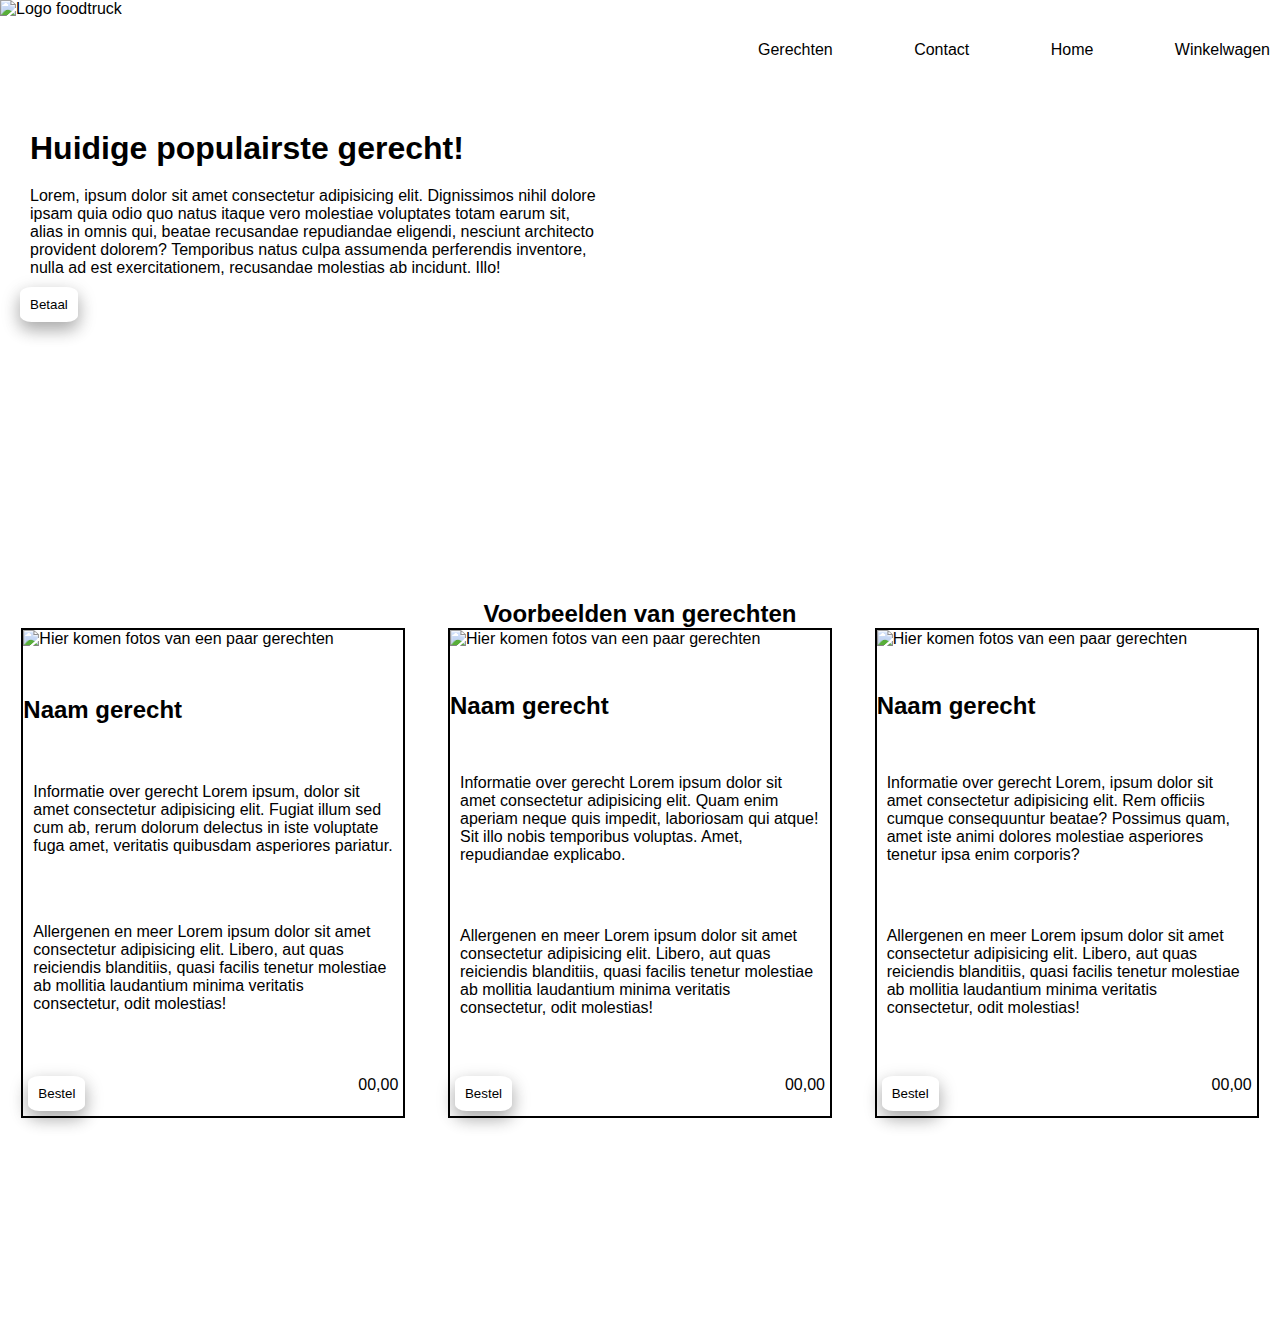
==== index.html @ 472ee873 "Veel veranderd, zoals alle styling in een extern bestand geplaatst, main gemaakt een plat weinig sty" ====
<!DOCTYPE html>
<html lang="en">
<head>
    <meta charset="UTF-8">
    <meta name="viewport" content="width=device-width, initial-scale=1.0">
    <meta name="description" content="">
    <title>Foodtruck</title>
    <link rel="stylesheet" href="Style.css">
</head>
<body>
    <nav>
        <div class="logo"><img src="img/Logo Foodtruck.webp" alt="Logo foodtruck"></div>
        <div class="hyperlinks">
            <ul>
                <li><a href="#">Gerechten</a></li>
                <li><a href="#">Contact</a></li>
                <li><a href="#">Home</a></li>
                <li><a href="#">Winkelwagen</a></li>
            </ul>
        </div>
    </nav>
    <header>
        <div class="meestPopulair">
            <h1>Huidige populairste gerecht!</h1>
            <p>Lorem, ipsum dolor sit amet consectetur adipisicing elit. Dignissimos nihil dolore ipsam quia odio quo natus itaque vero molestiae voluptates totam earum sit, alias in omnis qui, beatae recusandae repudiandae eligendi, nesciunt architecto provident dolorem? Temporibus natus culpa assumenda perferendis inventore, nulla ad est exercitationem, recusandae molestias ab incidunt. Illo!</p>
            <button>Betaal</button>
        </div>
        <div class="imgPopulair">
            
        </div>
    </header>
        <div class="titelVoorGerechten">
            <h2>Voorbeelden van gerechten</h2>
        </div>
    <main>
        <div class="cards">
            <div class="cardFoto">
                <img src="img/LoempiaFoto.jpg" alt="Hier komen fotos van een paar gerechten">
            </div>
            <div class="naamGerecht">
                <h2>Naam gerecht</h2>
            </div>
            <div class="infoGerecht">
                <p>Informatie over gerecht Lorem ipsum, dolor sit amet consectetur adipisicing elit. Fugiat illum sed cum ab, rerum dolorum delectus in iste voluptate fuga amet, veritatis quibusdam asperiores pariatur.</p>
            </div>
            <div class="allergenenGerecht">
                <p>Allergenen en meer Lorem ipsum dolor sit amet consectetur adipisicing elit. Libero, aut quas reiciendis blanditiis, quasi facilis tenetur molestiae ab mollitia laudantium minima veritatis consectetur, odit molestias!</p>
            </div>
            <div class="divMetButtonEnLabel">
                <button>Bestel</button>
                <label for="prijs">00,00</label>
            </div>
        </div>
        <div class="cards">
            <div class="cardFoto">
                <img src="img/LoempiaFoto.jpg" alt="Hier komen fotos van een paar gerechten">
            </div>
            <div class="naamGerecht">
                <h2>Naam gerecht</h2>
            </div>
            <div class="infoGerecht">
                <p>Informatie over gerecht Lorem ipsum dolor sit amet consectetur adipisicing elit. Quam enim aperiam neque quis impedit, laboriosam qui atque! Sit illo nobis temporibus voluptas. Amet, repudiandae explicabo.</p>
            </div>
            <div class="allergenenGerecht">
                <p>Allergenen en meer Lorem ipsum dolor sit amet consectetur adipisicing elit. Libero, aut quas reiciendis blanditiis, quasi facilis tenetur molestiae ab mollitia laudantium minima veritatis consectetur, odit molestias!</p>
            </div>
            <div class="divMetButtonEnLabel">
                <button>Bestel</button>
                <label for="prijs">00,00</label>
            </div>
        </div>
        <div class="cards">
            <div class="cardFoto">
                <img src="img/LoempiaFoto.jpg" alt="Hier komen fotos van een paar gerechten">
            </div>
            <div class="naamGerecht">
                <h2>Naam gerecht</h2>
            </div>
            <div class="infoGerecht">
                <p>Informatie over gerecht Lorem, ipsum dolor sit amet consectetur adipisicing elit. Rem officiis cumque consequuntur beatae? Possimus quam, amet iste animi dolores molestiae asperiores tenetur ipsa enim corporis?</p>
            </div>
            <div class="allergenenGerecht">
                <p>Allergenen en meer Lorem ipsum dolor sit amet consectetur adipisicing elit. Libero, aut quas reiciendis blanditiis, quasi facilis tenetur molestiae ab mollitia laudantium minima veritatis consectetur, odit molestias!</p>
            </div>
            <div class="divMetButtonEnLabel">
                <button>Bestel</button>
                <label for="prijs">00,00</label>
            </div>
        </div>
    </main>
</body>
</html>
---- Style.css ----
*{
    margin: 0;
    padding: 0;
    box-sizing: border-box;
}
body{
    font-family: Arial, Verdana, Geneva, Tahoma, sans-serif
}
nav{
    display: flex;
    justify-content: space-between;
    width: 100%;
    height: 100px;
}
header{
    width: 100%;
    height: 500px;
    display: flex;
}
main{
    width: 100%;
    height: 700px;
    display: flex;
    justify-content: space-around;
}
.logo img {
    width: 100px;
    height: 100%;
    /* border: 5px solid black; */
}
.hyperlinks{
    width: 40%;
    height: 100%;
    margin: 0 10px;
}
.hyperlinks ul{
    height: 100%;
    list-style: none;
    display: flex;
    justify-content: space-between;
    align-items: center;
}
li a {
    text-decoration: none;
    color: black;
}
li a:hover{
    color: red;
}
.meestPopulair{
    padding: 10px;
    width: 48%;
    height: 49%;
    margin: 10px;
}
.imgPopulair{
    margin: 10px;
    width: 48%;
    height: 49%;
    background-image: url(img/LoempiaFoto.jpg);
    background-size: cover;
}
.meestPopulair h1, p, button{
    padding: 10px;
}
button{
    background-color: black;
    color: white;
    border-radius: 20%;
    box-shadow: 0 8px 16px 0 rgba(0,0,0,0.2), 0 6px 20px 0 rgba(0,0,0,0.19);
}
.cards{
    border: solid 2px black;
    height: 70%;
    width: 30%;
    display: flex;
    flex-direction: column;
    justify-content: space-between;
}
.cardFoto img{
    height: 200px;
    width: 100%;
}
.titelVoorGerechten{
    text-align: center;
}
.divMetButtonEnLabel{
    padding: 5px;
    display: flex;
    justify-content: space-between;
}
button{
    background-color: white;
    color: black;
    border: solid black 0px;
}
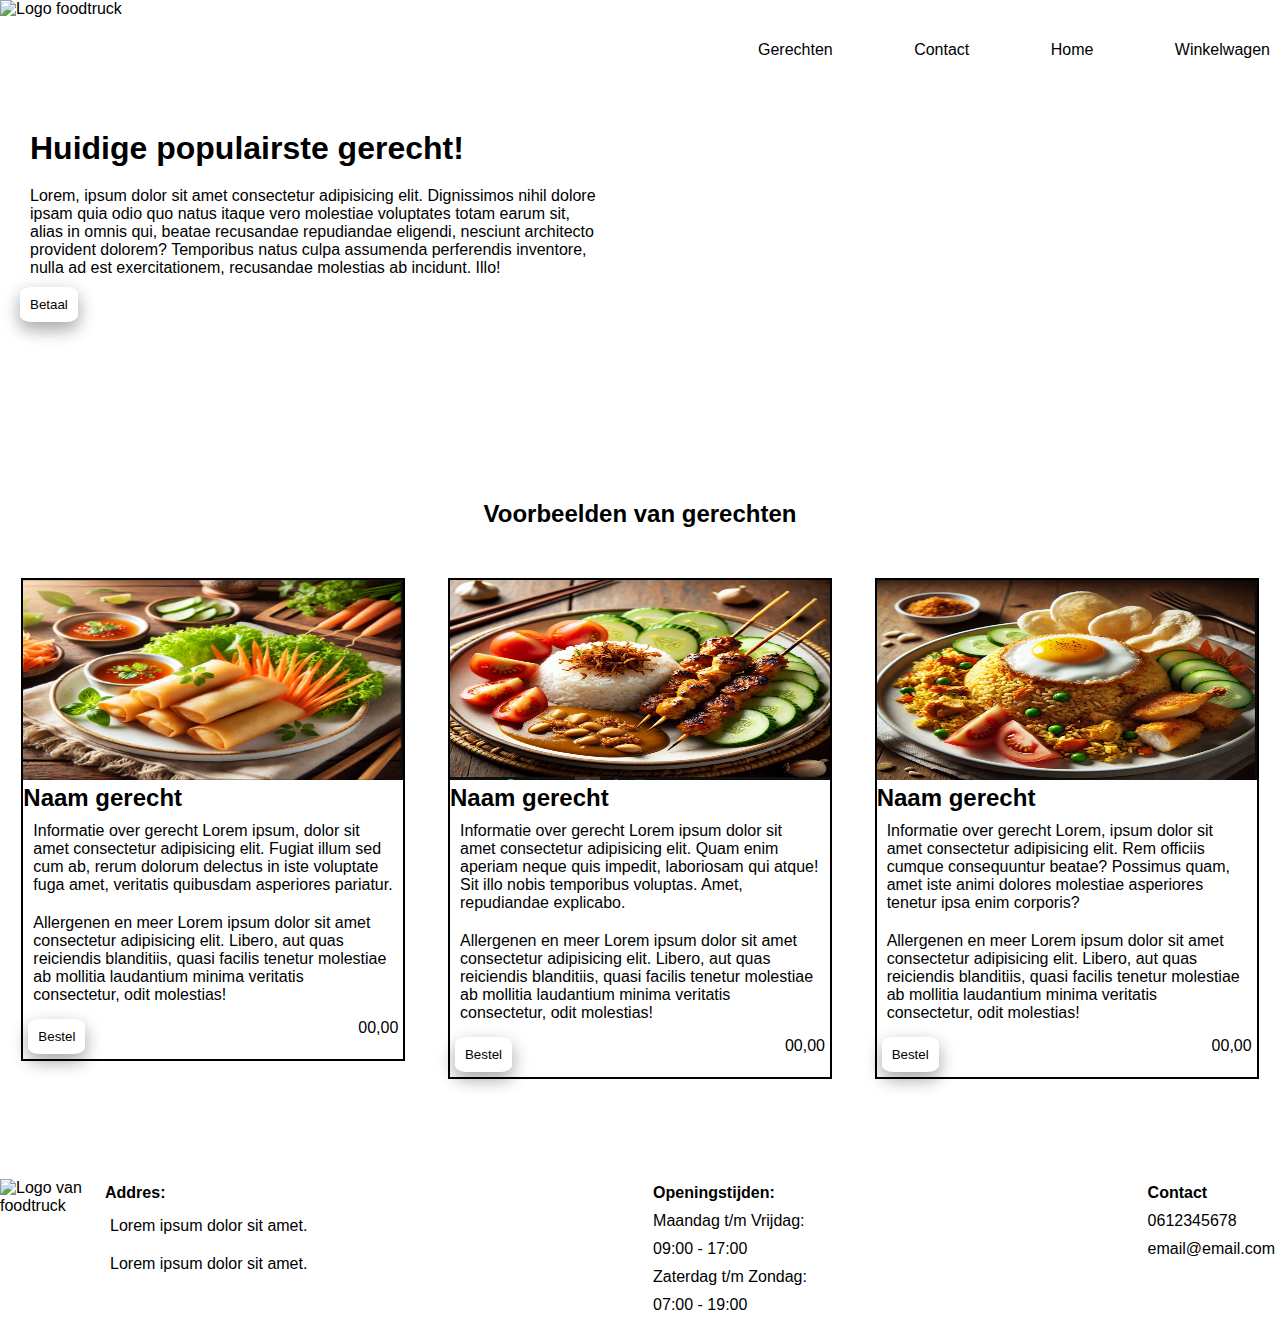
==== commit bc1e7af4: "Footer gemaakt" ====
--- a/index.html
+++ b/index.html
@@ -9,7 +9,9 @@
 </head>
 <body>
     <nav>
-        <div class="logo"><img src="img/Logo Foodtruck.webp" alt="Logo foodtruck"></div>
+        <div class="logo">
+            <img src="img/Logo Foodtruck.webp" alt="Logo foodtruck" class="logoFoto">
+        </div>
         <div class="hyperlinks">
             <ul>
                 <li><a href="#">Gerechten</a></li>
@@ -35,7 +37,7 @@
     <main>
         <div class="cards">
             <div class="cardFoto">
-                <img src="img/LoempiaFoto.jpg" alt="Hier komen fotos van een paar gerechten">
+                <img src="img/Gerecht 1.png" alt="Hier komen fotos van een paar gerechten">
             </div>
             <div class="naamGerecht">
                 <h2>Naam gerecht</h2>
@@ -53,7 +55,7 @@
         </div>
         <div class="cards">
             <div class="cardFoto">
-                <img src="img/LoempiaFoto.jpg" alt="Hier komen fotos van een paar gerechten">
+                <img src="img/Gerecht2.png" alt="Hier komen fotos van een paar gerechten">
             </div>
             <div class="naamGerecht">
                 <h2>Naam gerecht</h2>
@@ -71,7 +73,7 @@
         </div>
         <div class="cards">
             <div class="cardFoto">
-                <img src="img/LoempiaFoto.jpg" alt="Hier komen fotos van een paar gerechten">
+                <img src="img/Gerecht 3.png" alt="Hier komen fotos van een paar gerechten">
             </div>
             <div class="naamGerecht">
                 <h2>Naam gerecht</h2>
@@ -88,5 +90,31 @@
             </div>
         </div>
     </main>
+    <footer>
+        <div class="linksFooter">
+            <img src="img/Logo Foodtruck.webp" alt="Logo van foodtruck" class="logoFoto">
+            <div>
+                <h4>Addres: </h4>
+                <p>Lorem ipsum dolor sit amet.</p>
+                <p>Lorem ipsum dolor sit amet.</p>
+            </div>
+        </div>
+        <div class="rechtsFooter">
+            <h4>Openingstijden:</h4>
+            <ul>
+                <li>Maandag t/m Vrijdag: </li>
+                <li>09:00 - 17:00</li>
+                <li>Zaterdag t/m Zondag: </li>
+                <li>07:00 - 19:00</li>
+            </ul>
+        </div>
+        <div class="rechtsFooter">
+            <h4>Contact</h4>
+            <ul>
+                <li>0612345678</li>
+                <li>email@email.com</li>
+            </ul>
+        </div>
+    </footer>
 </body>
 </html>
--- a/Style.css
+++ b/Style.css
@@ -14,18 +14,25 @@
 }
 header{
     width: 100%;
-    height: 500px;
+    height: 350px;
     display: flex;
 }
 main{
     width: 100%;
-    height: 700px;
+    height: 100%;
     display: flex;
     justify-content: space-around;
+    margin: 0 0 100px 0;
 }
-.logo img {
+footer{
+    width: 100%;
+    height: 100%;
+    display: flex;
+    justify-content: space-between;
+}
+.logoFoto{
     width: 100px;
-    height: 100%;
+    height: 100px;
     /* border: 5px solid black; */
 }
 .hyperlinks{
@@ -50,13 +57,11 @@
 .meestPopulair{
     padding: 10px;
     width: 48%;
-    height: 49%;
     margin: 10px;
 }
 .imgPopulair{
     margin: 10px;
     width: 48%;
-    height: 49%;
     background-image: url(img/LoempiaFoto.jpg);
     background-size: cover;
 }
@@ -83,6 +88,7 @@
 }
 .titelVoorGerechten{
     text-align: center;
+    margin: 50px 0;
 }
 .divMetButtonEnLabel{
     padding: 5px;
@@ -93,4 +99,14 @@
     background-color: white;
     color: black;
     border: solid black 0px;
+}
+footer li{
+    padding: 5px;
+    list-style: none;
+}
+footer h4{
+    padding: 5px;
+}
+.linksFooter{
+    display: flex;
 }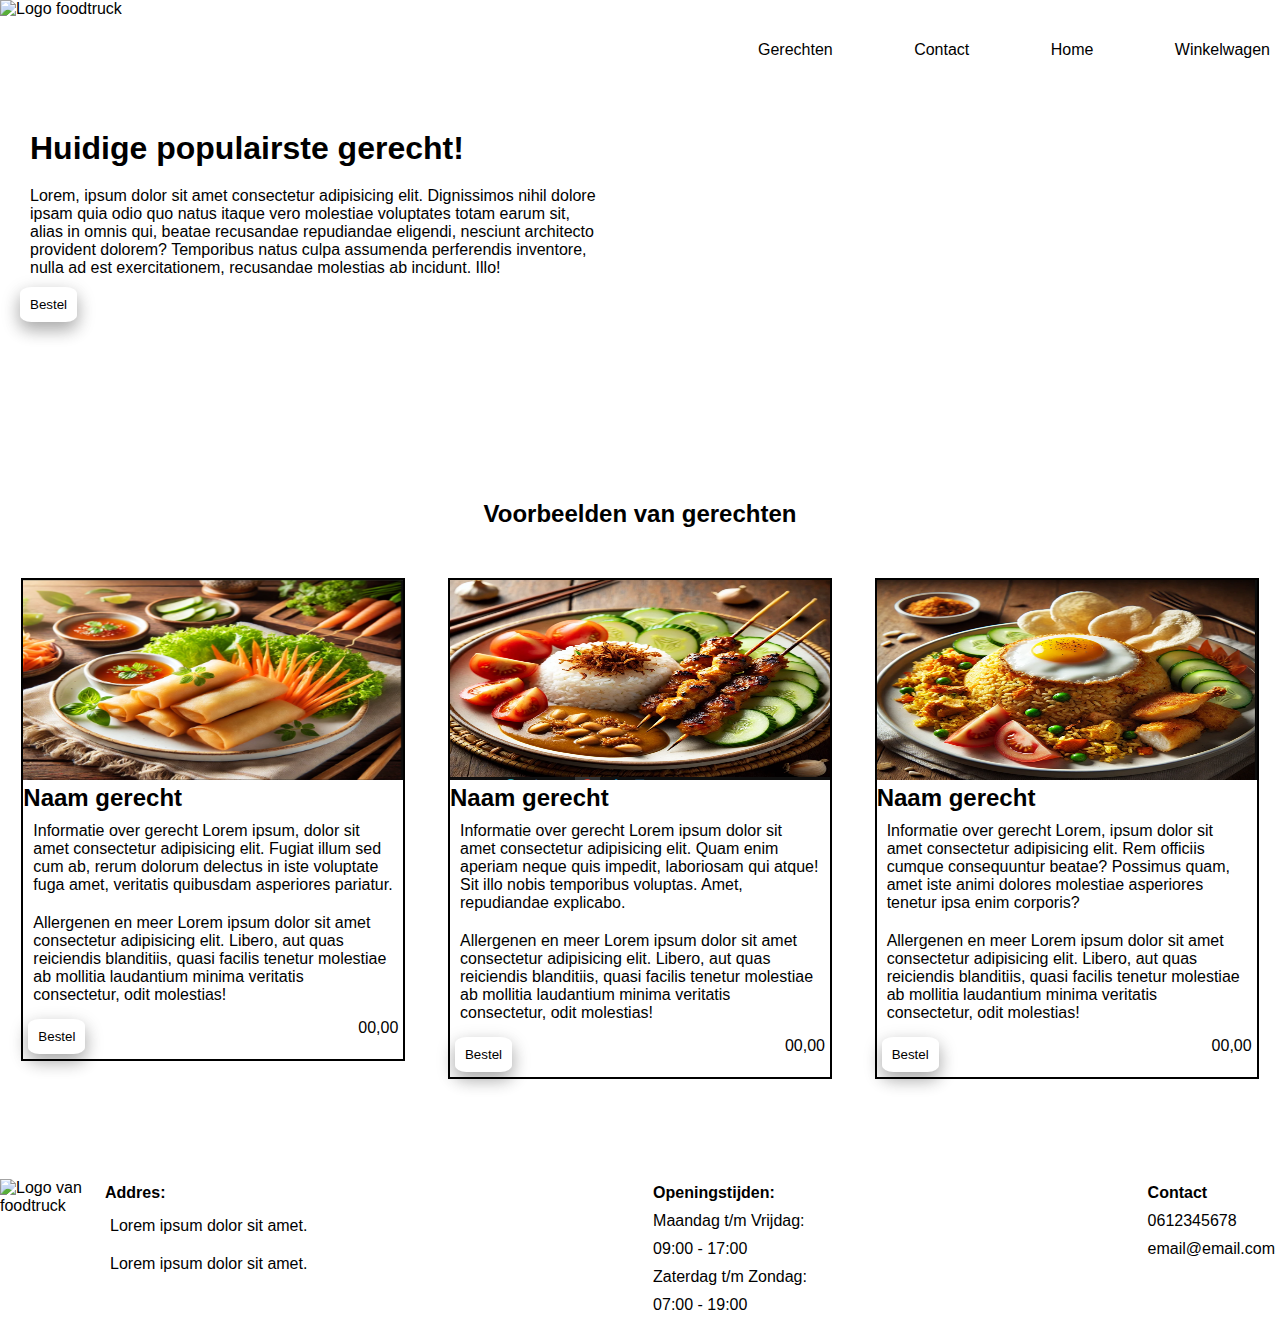
==== commit e41897fa: "testen" ====
--- a/index.html
+++ b/index.html
@@ -6,6 +6,12 @@
     <meta name="description" content="">
     <title>Foodtruck</title>
     <link rel="stylesheet" href="Style.css">
+    <script src="jquery-3.7.1.min.js"></script>
+    <script>
+        $(document).ready(function () {
+            $('')
+        })
+    </script>
 </head>
 <body>
     <nav>
@@ -25,7 +31,7 @@
         <div class="meestPopulair">
             <h1>Huidige populairste gerecht!</h1>
             <p>Lorem, ipsum dolor sit amet consectetur adipisicing elit. Dignissimos nihil dolore ipsam quia odio quo natus itaque vero molestiae voluptates totam earum sit, alias in omnis qui, beatae recusandae repudiandae eligendi, nesciunt architecto provident dolorem? Temporibus natus culpa assumenda perferendis inventore, nulla ad est exercitationem, recusandae molestias ab incidunt. Illo!</p>
-            <button>Betaal</button>
+            <button><a href="Winkelwagen.html">Bestel</a></button>
         </div>
         <div class="imgPopulair">
             
@@ -49,7 +55,7 @@
                 <p>Allergenen en meer Lorem ipsum dolor sit amet consectetur adipisicing elit. Libero, aut quas reiciendis blanditiis, quasi facilis tenetur molestiae ab mollitia laudantium minima veritatis consectetur, odit molestias!</p>
             </div>
             <div class="divMetButtonEnLabel">
-                <button>Bestel</button>
+                <button><a href="Winkelwagen.html">Bestel</a></button>
                 <label for="prijs">00,00</label>
             </div>
         </div>
@@ -67,7 +73,7 @@
                 <p>Allergenen en meer Lorem ipsum dolor sit amet consectetur adipisicing elit. Libero, aut quas reiciendis blanditiis, quasi facilis tenetur molestiae ab mollitia laudantium minima veritatis consectetur, odit molestias!</p>
             </div>
             <div class="divMetButtonEnLabel">
-                <button>Bestel</button>
+                <button><a href="Winkelwagen.html">Bestel</a></button>
                 <label for="prijs">00,00</label>
             </div>
         </div>
@@ -85,7 +91,7 @@
                 <p>Allergenen en meer Lorem ipsum dolor sit amet consectetur adipisicing elit. Libero, aut quas reiciendis blanditiis, quasi facilis tenetur molestiae ab mollitia laudantium minima veritatis consectetur, odit molestias!</p>
             </div>
             <div class="divMetButtonEnLabel">
-                <button>Bestel</button>
+                <button><a href="Winkelwagen.html">Bestel</a></button>
                 <label for="prijs">00,00</label>
             </div>
         </div>
--- a/Style.css
+++ b/Style.css
@@ -29,6 +29,9 @@
     height: 100%;
     display: flex;
     justify-content: space-between;
+}
+.container{
+    max-width: 1200px;
 }
 .logoFoto{
     width: 100px;
@@ -109,4 +112,12 @@
 }
 .linksFooter{
     display: flex;
+}
+a{
+    color: black;
+    text-decoration: none;
+    cursor: pointer;
+}
+@media screen and (min-width: 768px) and (max-width: 1024px){
+
 }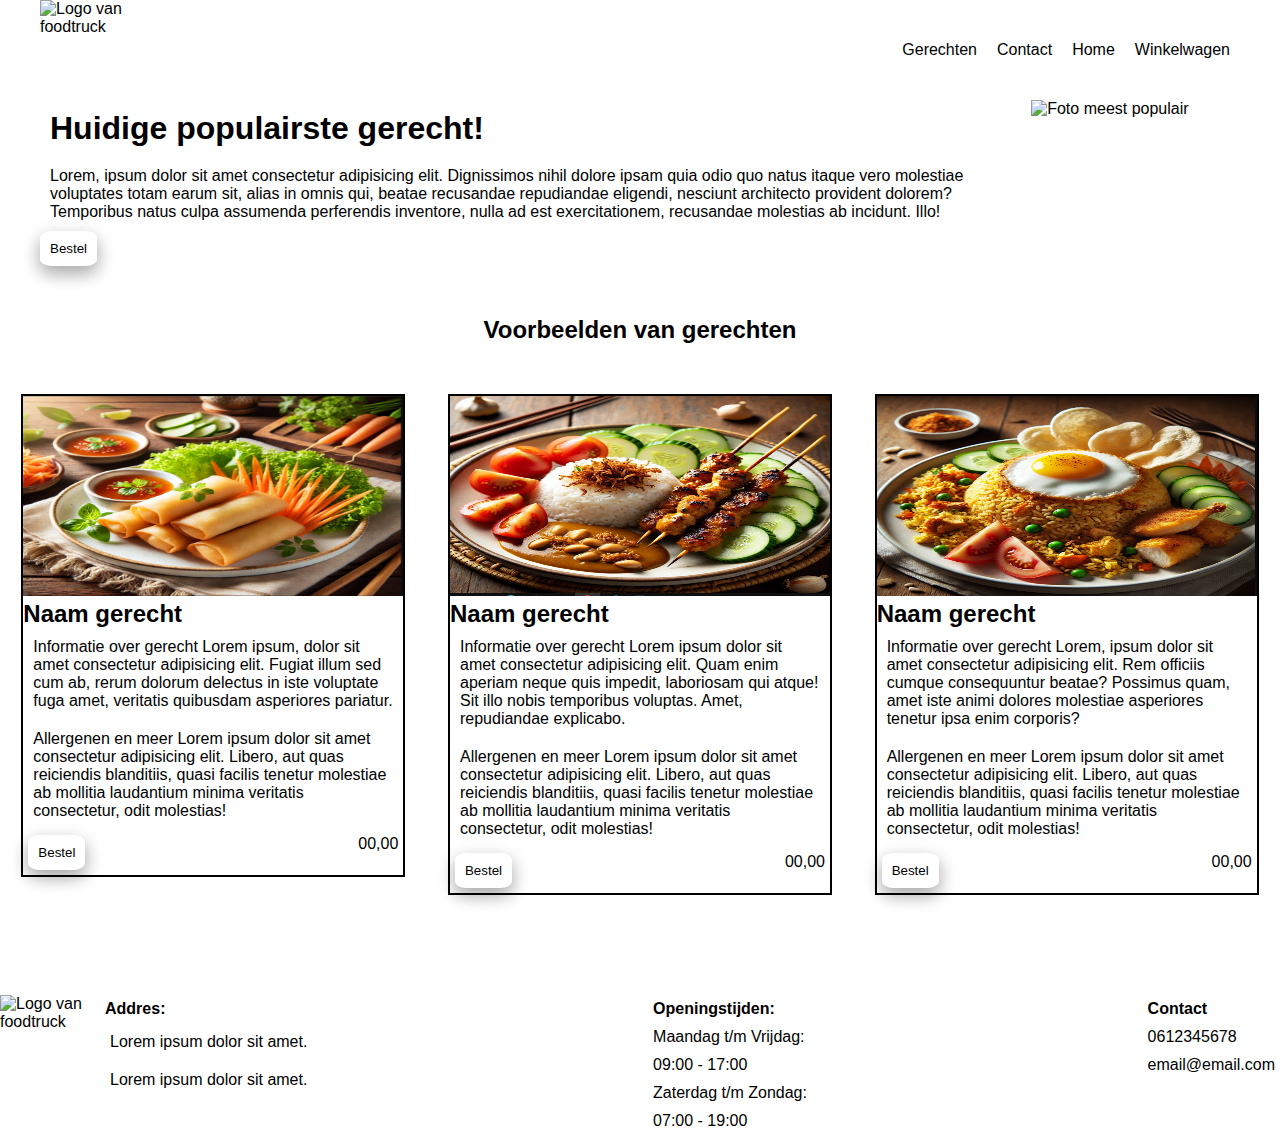
==== commit 9aaf6184: "Een netter manier van coderen gemaakt,, voor de header en nav. Heb het oude code laten staan als, he" ====
--- a/index.html
+++ b/index.html
@@ -1,5 +1,6 @@
 <!DOCTYPE html>
 <html lang="en">
+
 <head>
     <meta charset="UTF-8">
     <meta name="viewport" content="width=device-width, initial-scale=1.0">
@@ -13,33 +14,40 @@
         })
     </script>
 </head>
+
 <body>
-    <nav>
-        <div class="logo">
-            <img src="img/Logo Foodtruck.webp" alt="Logo foodtruck" class="logoFoto">
+    <header>
+        <div class="container">
+            <nav>
+                <img src="img/Logo Foodtruck.webp" alt="Logo van foodtruck">
+                <ul>
+                    <li><a href="#">Gerechten</a></li>
+                    <li><a href="#">Contact</a></li>
+                    <li><a href="#">Home</a></li>
+                    <li><a href="#">Winkelwagen</a></li>
+                </ul>
+            </nav>
         </div>
-        <div class="hyperlinks">
-            <ul>
-                <li><a href="#">Gerechten</a></li>
-                <li><a href="#">Contact</a></li>
-                <li><a href="#">Home</a></li>
-                <li><a href="#">Winkelwagen</a></li>
-            </ul>
-        </div>
-    </nav>
-    <header>
-        <div class="meestPopulair">
-            <h1>Huidige populairste gerecht!</h1>
-            <p>Lorem, ipsum dolor sit amet consectetur adipisicing elit. Dignissimos nihil dolore ipsam quia odio quo natus itaque vero molestiae voluptates totam earum sit, alias in omnis qui, beatae recusandae repudiandae eligendi, nesciunt architecto provident dolorem? Temporibus natus culpa assumenda perferendis inventore, nulla ad est exercitationem, recusandae molestias ab incidunt. Illo!</p>
-            <button><a href="Winkelwagen.html">Bestel</a></button>
-        </div>
-        <div class="imgPopulair">
-            
+
+        <div class="container">
+            <div class="meestPopulair">
+                <div class="info">
+                    <h1>Huidige populairste gerecht!</h1>
+                    <p>Lorem, ipsum dolor sit amet consectetur adipisicing elit. Dignissimos nihil dolore ipsam quia
+                        odio quo natus itaque vero molestiae voluptates totam earum sit, alias in omnis qui, beatae
+                        recusandae repudiandae eligendi, nesciunt architecto provident dolorem? Temporibus natus culpa
+                        assumenda perferendis inventore, nulla ad est exercitationem, recusandae molestias ab incidunt.
+                        Illo!</p>
+                    <button><a href="Winkelwagen.html">Bestel</a></button>
+                </div>
+                <img src="img/LoempiaFoto.jpg" alt="Foto meest populair">
+            </div>
         </div>
     </header>
-        <div class="titelVoorGerechten">
-            <h2>Voorbeelden van gerechten</h2>
-        </div>
+ 
+    <div class="titelVoorGerechten">
+        <h2>Voorbeelden van gerechten</h2>
+    </div>
     <main>
         <div class="cards">
             <div class="cardFoto">
@@ -49,10 +57,14 @@
                 <h2>Naam gerecht</h2>
             </div>
             <div class="infoGerecht">
-                <p>Informatie over gerecht Lorem ipsum, dolor sit amet consectetur adipisicing elit. Fugiat illum sed cum ab, rerum dolorum delectus in iste voluptate fuga amet, veritatis quibusdam asperiores pariatur.</p>
+                <p>Informatie over gerecht Lorem ipsum, dolor sit amet consectetur adipisicing elit. Fugiat illum sed
+                    cum ab, rerum dolorum delectus in iste voluptate fuga amet, veritatis quibusdam asperiores pariatur.
+                </p>
             </div>
             <div class="allergenenGerecht">
-                <p>Allergenen en meer Lorem ipsum dolor sit amet consectetur adipisicing elit. Libero, aut quas reiciendis blanditiis, quasi facilis tenetur molestiae ab mollitia laudantium minima veritatis consectetur, odit molestias!</p>
+                <p>Allergenen en meer Lorem ipsum dolor sit amet consectetur adipisicing elit. Libero, aut quas
+                    reiciendis blanditiis, quasi facilis tenetur molestiae ab mollitia laudantium minima veritatis
+                    consectetur, odit molestias!</p>
             </div>
             <div class="divMetButtonEnLabel">
                 <button><a href="Winkelwagen.html">Bestel</a></button>
@@ -67,10 +79,14 @@
                 <h2>Naam gerecht</h2>
             </div>
             <div class="infoGerecht">
-                <p>Informatie over gerecht Lorem ipsum dolor sit amet consectetur adipisicing elit. Quam enim aperiam neque quis impedit, laboriosam qui atque! Sit illo nobis temporibus voluptas. Amet, repudiandae explicabo.</p>
+                <p>Informatie over gerecht Lorem ipsum dolor sit amet consectetur adipisicing elit. Quam enim aperiam
+                    neque quis impedit, laboriosam qui atque! Sit illo nobis temporibus voluptas. Amet, repudiandae
+                    explicabo.</p>
             </div>
             <div class="allergenenGerecht">
-                <p>Allergenen en meer Lorem ipsum dolor sit amet consectetur adipisicing elit. Libero, aut quas reiciendis blanditiis, quasi facilis tenetur molestiae ab mollitia laudantium minima veritatis consectetur, odit molestias!</p>
+                <p>Allergenen en meer Lorem ipsum dolor sit amet consectetur adipisicing elit. Libero, aut quas
+                    reiciendis blanditiis, quasi facilis tenetur molestiae ab mollitia laudantium minima veritatis
+                    consectetur, odit molestias!</p>
             </div>
             <div class="divMetButtonEnLabel">
                 <button><a href="Winkelwagen.html">Bestel</a></button>
@@ -85,10 +101,14 @@
                 <h2>Naam gerecht</h2>
             </div>
             <div class="infoGerecht">
-                <p>Informatie over gerecht Lorem, ipsum dolor sit amet consectetur adipisicing elit. Rem officiis cumque consequuntur beatae? Possimus quam, amet iste animi dolores molestiae asperiores tenetur ipsa enim corporis?</p>
+                <p>Informatie over gerecht Lorem, ipsum dolor sit amet consectetur adipisicing elit. Rem officiis cumque
+                    consequuntur beatae? Possimus quam, amet iste animi dolores molestiae asperiores tenetur ipsa enim
+                    corporis?</p>
             </div>
             <div class="allergenenGerecht">
-                <p>Allergenen en meer Lorem ipsum dolor sit amet consectetur adipisicing elit. Libero, aut quas reiciendis blanditiis, quasi facilis tenetur molestiae ab mollitia laudantium minima veritatis consectetur, odit molestias!</p>
+                <p>Allergenen en meer Lorem ipsum dolor sit amet consectetur adipisicing elit. Libero, aut quas
+                    reiciendis blanditiis, quasi facilis tenetur molestiae ab mollitia laudantium minima veritatis
+                    consectetur, odit molestias!</p>
             </div>
             <div class="divMetButtonEnLabel">
                 <button><a href="Winkelwagen.html">Bestel</a></button>
@@ -123,4 +143,5 @@
         </div>
     </footer>
 </body>
-</html>
+
+</html>--- a/Style.css
+++ b/Style.css
@@ -6,16 +6,42 @@
 body{
     font-family: Arial, Verdana, Geneva, Tahoma, sans-serif
 }
+.container{
+    max-width: 1200px;
+    /* width: 1200px; */
+    margin: 0 auto;
+}
 nav{
+    /* display: flex;
+    justify-content: space-between;
+    width: 100%;
+    height: 100px; */
+    width: 100%;
     display: flex;
     justify-content: space-between;
-    width: 100%;
+}
+nav img{
+    width: 100px;
     height: 100px;
 }
+nav ul{
+    display: flex;
+    list-style: none;
+}
+nav ul li{
+    margin: auto 10px;
+}
+li a{
+    text-decoration: none;
+    color: black;
+}
+li a:hover{
+    color: red;
+}
 header{
-    width: 100%;
+    /* width: 100%;
     height: 350px;
-    display: flex;
+    display: flex; */
 }
 main{
     width: 100%;
@@ -30,9 +56,14 @@
     display: flex;
     justify-content: space-between;
 }
-.container{
-    max-width: 1200px;
+.flex-container{
+    display: flex;
+    justify-content: space-between;
 }
+.meestPopulair img{
+    width: 48%;  
+}
+
 .logoFoto{
     width: 100px;
     height: 100px;
@@ -51,22 +82,24 @@
     align-items: center;
 }
 li a {
-    text-decoration: none;
-    color: black;
+    /* text-decoration: none;
+    color: black; */
 }
 li a:hover{
-    color: red;
+    /* color: red; */
 }
 .meestPopulair{
-    padding: 10px;
-    width: 48%;
-    margin: 10px;
+    /* padding: 10px; */
+    /* width: 48%; */
+    /* margin: 10px; */
+    display: flex;
+    width: 100%;
 }
 .imgPopulair{
-    margin: 10px;
+    /* margin: 10px;
     width: 48%;
     background-image: url(img/LoempiaFoto.jpg);
-    background-size: cover;
+    background-size: cover; */
 }
 .meestPopulair h1, p, button{
     padding: 10px;
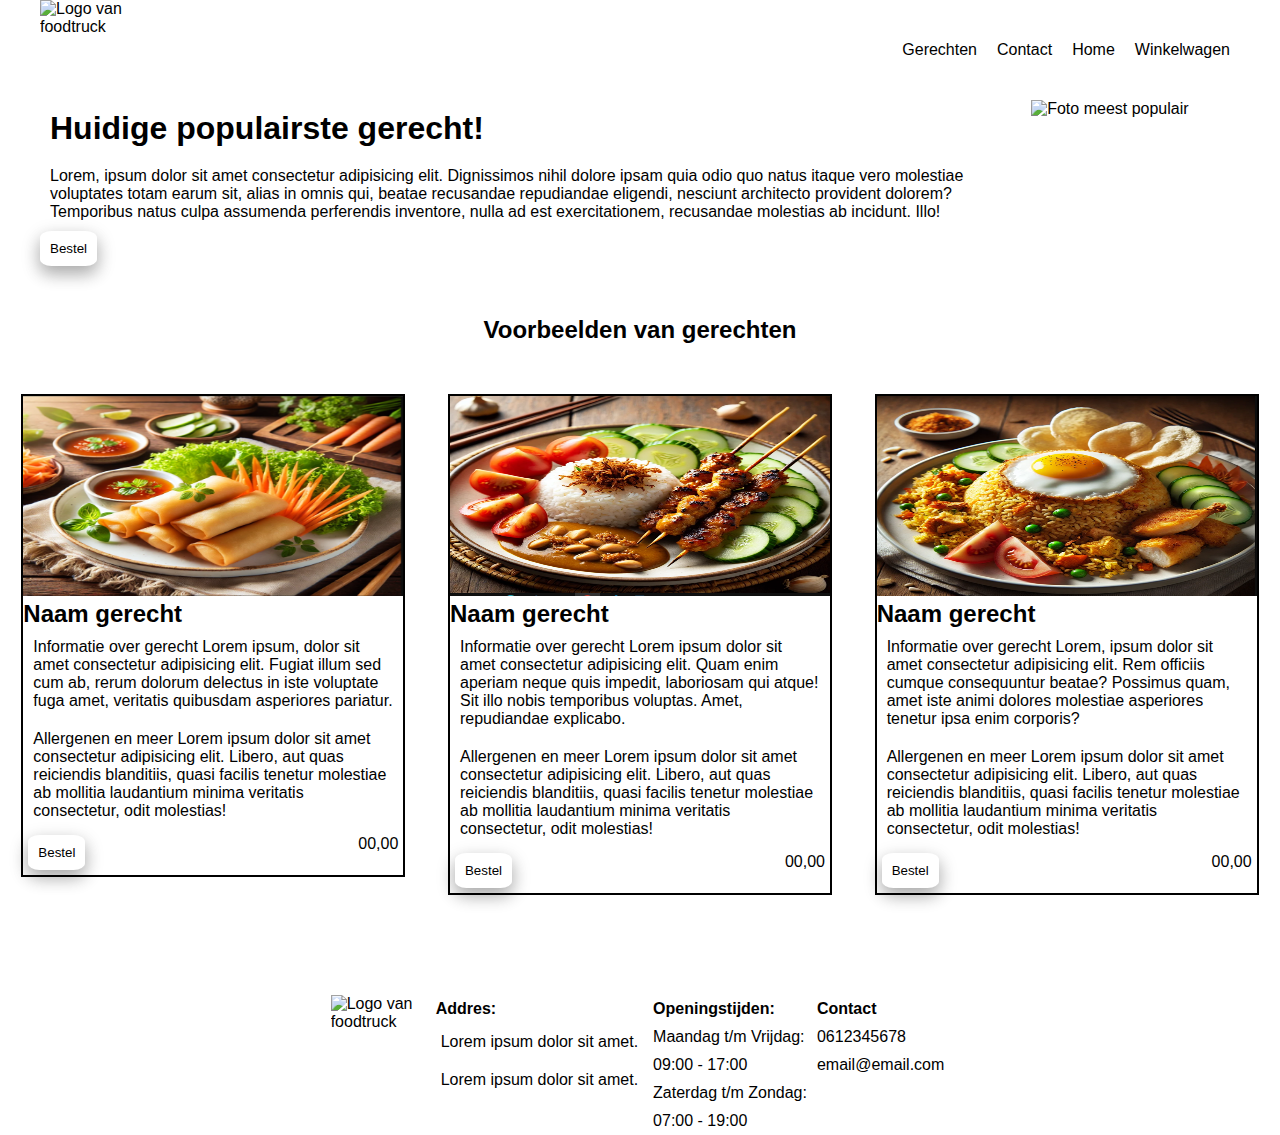
==== commit 5ce3623f: "iets" ====
--- a/index.html
+++ b/index.html
@@ -38,13 +38,13 @@
                         recusandae repudiandae eligendi, nesciunt architecto provident dolorem? Temporibus natus culpa
                         assumenda perferendis inventore, nulla ad est exercitationem, recusandae molestias ab incidunt.
                         Illo!</p>
-                    <button><a href="Winkelwagen.html">Bestel</a></button>
+                    <button><a href="Gerechten.html">Bestel</a></button>
                 </div>
                 <img src="img/LoempiaFoto.jpg" alt="Foto meest populair">
             </div>
         </div>
     </header>
- 
+
     <div class="titelVoorGerechten">
         <h2>Voorbeelden van gerechten</h2>
     </div>
@@ -67,7 +67,7 @@
                     consectetur, odit molestias!</p>
             </div>
             <div class="divMetButtonEnLabel">
-                <button><a href="Winkelwagen.html">Bestel</a></button>
+                <button><a href="Gerechten.html">Bestel</a></button>
                 <label for="prijs">00,00</label>
             </div>
         </div>
@@ -89,7 +89,7 @@
                     consectetur, odit molestias!</p>
             </div>
             <div class="divMetButtonEnLabel">
-                <button><a href="Winkelwagen.html">Bestel</a></button>
+                <button><a href="Gerechten.html">Bestel</a></button>
                 <label for="prijs">00,00</label>
             </div>
         </div>
@@ -111,35 +111,39 @@
                     consectetur, odit molestias!</p>
             </div>
             <div class="divMetButtonEnLabel">
-                <button><a href="Winkelwagen.html">Bestel</a></button>
+                <button><a href="Gerechten.html">Bestel</a></button>
                 <label for="prijs">00,00</label>
             </div>
         </div>
     </main>
     <footer>
-        <div class="linksFooter">
-            <img src="img/Logo Foodtruck.webp" alt="Logo van foodtruck" class="logoFoto">
-            <div>
-                <h4>Addres: </h4>
-                <p>Lorem ipsum dolor sit amet.</p>
-                <p>Lorem ipsum dolor sit amet.</p>
+        <div class="container">
+            <div class="flex-container">
+                <div class="linksFooter">
+                    <img src="img/Logo Foodtruck.webp" alt="Logo van foodtruck" class="logoFoto">
+                    <div>
+                        <h4>Addres: </h4>
+                        <p>Lorem ipsum dolor sit amet.</p>
+                        <p>Lorem ipsum dolor sit amet.</p>
+                    </div>
+                </div>
+                <div class="rechtsFooter">
+                    <h4>Openingstijden:</h4>
+                    <ul>
+                        <li>Maandag t/m Vrijdag: </li>
+                        <li>09:00 - 17:00</li>
+                        <li>Zaterdag t/m Zondag: </li>
+                        <li>07:00 - 19:00</li>
+                    </ul>
+                </div>
+                <div class="rechtsFooter">
+                    <h4>Contact</h4>
+                    <ul>
+                        <li>0612345678</li>
+                        <li>email@email.com</li>
+                    </ul>
+                </div>
             </div>
-        </div>
-        <div class="rechtsFooter">
-            <h4>Openingstijden:</h4>
-            <ul>
-                <li>Maandag t/m Vrijdag: </li>
-                <li>09:00 - 17:00</li>
-                <li>Zaterdag t/m Zondag: </li>
-                <li>07:00 - 19:00</li>
-            </ul>
-        </div>
-        <div class="rechtsFooter">
-            <h4>Contact</h4>
-            <ul>
-                <li>0612345678</li>
-                <li>email@email.com</li>
-            </ul>
         </div>
     </footer>
 </body>
--- a/Style.css
+++ b/Style.css
@@ -39,9 +39,9 @@
     color: red;
 }
 header{
-    /* width: 100%;
-    height: 350px;
-    display: flex; */
+    width: 100%;
+    /* height: 350px;
+    display: flex;  */
 }
 main{
     width: 100%;
@@ -49,12 +49,20 @@
     display: flex;
     justify-content: space-around;
     margin: 0 0 100px 0;
+
 }
 footer{
     width: 100%;
     height: 100%;
     display: flex;
     justify-content: space-between;
+    li{
+        padding: 5px;
+        list-style: none;
+    }
+    h4{
+        padding: 5px;
+    }
 }
 .flex-container{
     display: flex;
@@ -136,13 +144,7 @@
     color: black;
     border: solid black 0px;
 }
-footer li{
-    padding: 5px;
-    list-style: none;
-}
-footer h4{
-    padding: 5px;
-}
+
 .linksFooter{
     display: flex;
 }
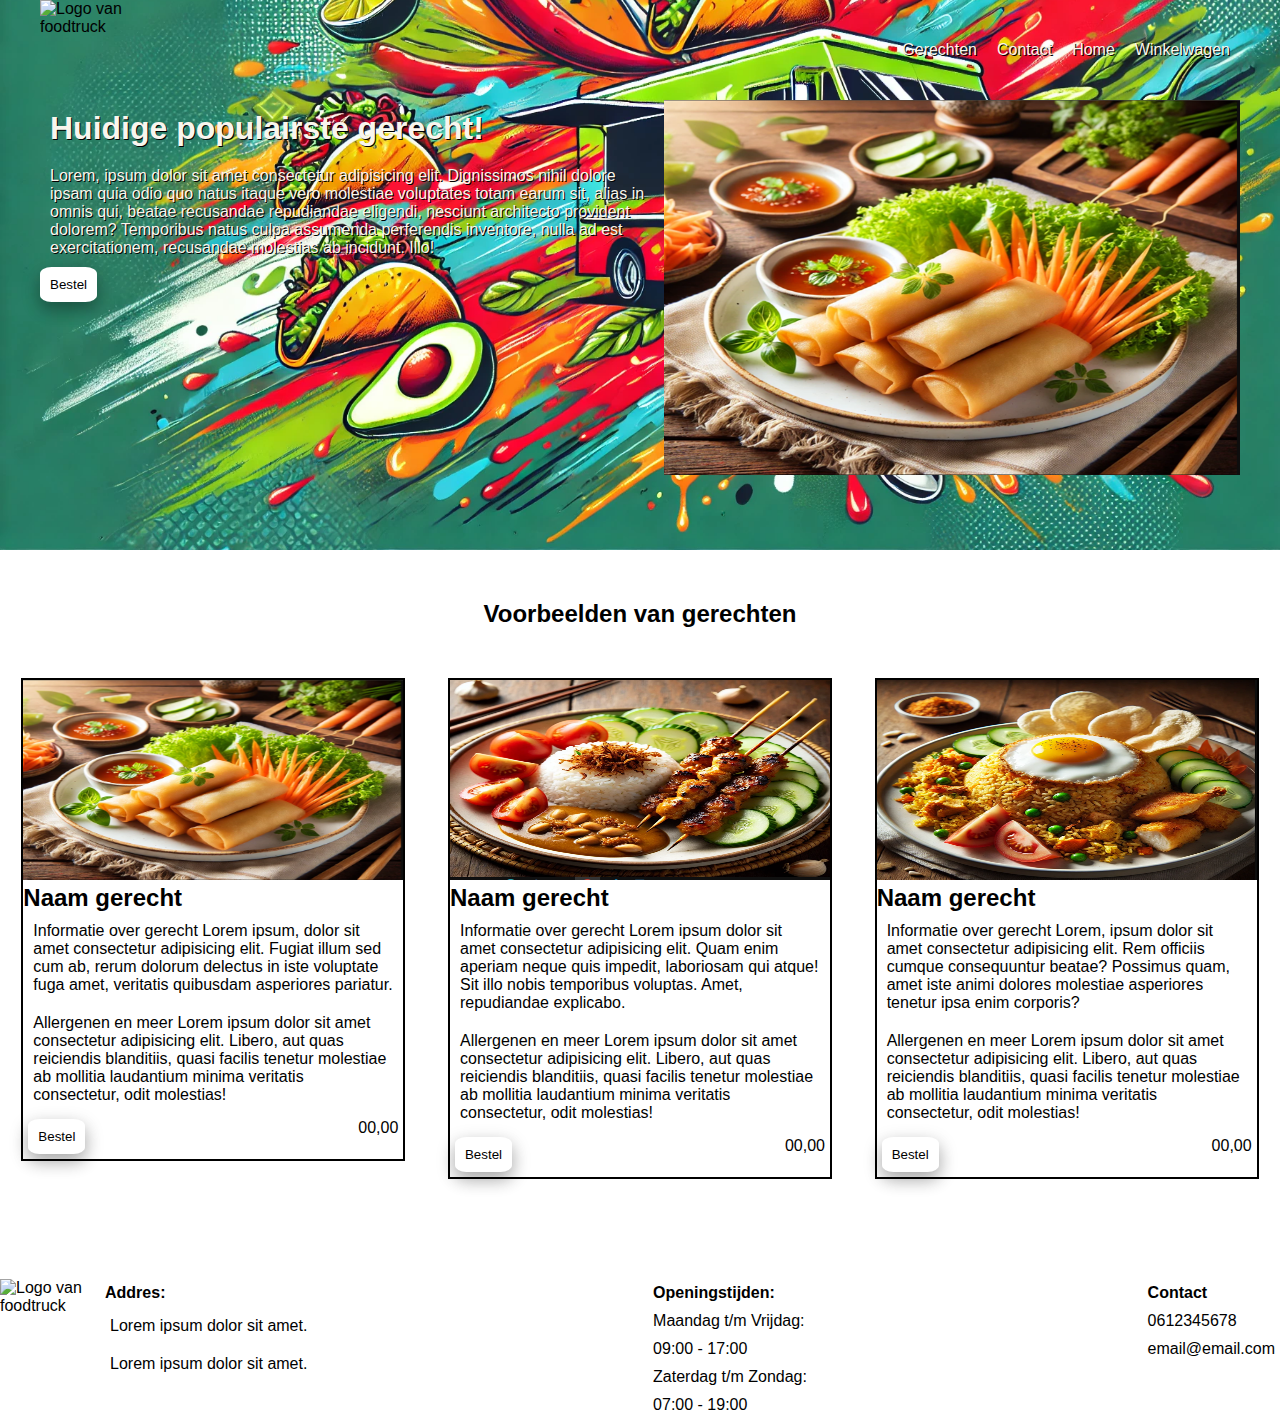
==== commit c0d540c5: "iets" ====
--- a/index.html
+++ b/index.html
@@ -40,11 +40,11 @@
                         Illo!</p>
                     <button><a href="Gerechten.html">Bestel</a></button>
                 </div>
-                <img src="img/LoempiaFoto.jpg" alt="Foto meest populair">
+                <img src="img/Gerecht 1.png" alt="Foto meest populair">
             </div>
         </div>
     </header>
-
+ 
     <div class="titelVoorGerechten">
         <h2>Voorbeelden van gerechten</h2>
     </div>
@@ -117,33 +117,29 @@
         </div>
     </main>
     <footer>
-        <div class="container">
-            <div class="flex-container">
-                <div class="linksFooter">
-                    <img src="img/Logo Foodtruck.webp" alt="Logo van foodtruck" class="logoFoto">
-                    <div>
-                        <h4>Addres: </h4>
-                        <p>Lorem ipsum dolor sit amet.</p>
-                        <p>Lorem ipsum dolor sit amet.</p>
-                    </div>
-                </div>
-                <div class="rechtsFooter">
-                    <h4>Openingstijden:</h4>
-                    <ul>
-                        <li>Maandag t/m Vrijdag: </li>
-                        <li>09:00 - 17:00</li>
-                        <li>Zaterdag t/m Zondag: </li>
-                        <li>07:00 - 19:00</li>
-                    </ul>
-                </div>
-                <div class="rechtsFooter">
-                    <h4>Contact</h4>
-                    <ul>
-                        <li>0612345678</li>
-                        <li>email@email.com</li>
-                    </ul>
-                </div>
+        <div class="linksFooter">
+            <img src="img/Logo Foodtruck.webp" alt="Logo van foodtruck" class="logoFoto">
+            <div>
+                <h4>Addres: </h4>
+                <p>Lorem ipsum dolor sit amet.</p>
+                <p>Lorem ipsum dolor sit amet.</p>
             </div>
+        </div>
+        <div class="rechtsFooter">
+            <h4>Openingstijden:</h4>
+            <ul>
+                <li>Maandag t/m Vrijdag: </li>
+                <li>09:00 - 17:00</li>
+                <li>Zaterdag t/m Zondag: </li>
+                <li>07:00 - 19:00</li>
+            </ul>
+        </div>
+        <div class="rechtsFooter">
+            <h4>Contact</h4>
+            <ul>
+                <li>0612345678</li>
+                <li>email@email.com</li>
+            </ul>
         </div>
     </footer>
 </body>
--- a/Style.css
+++ b/Style.css
@@ -33,13 +33,18 @@
 }
 li a{
     text-decoration: none;
-    color: black;
+    color: #F9F6EE;
+    text-shadow: 1px 1px black;
 }
 li a:hover{
     color: red;
 }
 header{
     width: 100%;
+    height: 550px;
+    background-image: url(img/fotoVanFoodtruckBackgroundHeader.webp);
+    background-size: cover;
+    background-position:bottom; 
     /* height: 350px;
     display: flex;  */
 }
@@ -64,12 +69,18 @@
         padding: 5px;
     }
 }
+.info{
+    color: #F9F6EE;
+    text-shadow: 1px 1px black;
+}
 .flex-container{
     display: flex;
     justify-content: space-between;
+    width: 1200px;
 }
 .meestPopulair img{
-    width: 48%;  
+    width: 48%; 
+     
 }
 
 .logoFoto{
@@ -89,25 +100,10 @@
     justify-content: space-between;
     align-items: center;
 }
-li a {
-    /* text-decoration: none;
-    color: black; */
-}
-li a:hover{
-    /* color: red; */
-}
 .meestPopulair{
-    /* padding: 10px; */
-    /* width: 48%; */
-    /* margin: 10px; */
+
     display: flex;
     width: 100%;
-}
-.imgPopulair{
-    /* margin: 10px;
-    width: 48%;
-    background-image: url(img/LoempiaFoto.jpg);
-    background-size: cover; */
 }
 .meestPopulair h1, p, button{
     padding: 10px;
@@ -144,7 +140,6 @@
     color: black;
     border: solid black 0px;
 }
-
 .linksFooter{
     display: flex;
 }
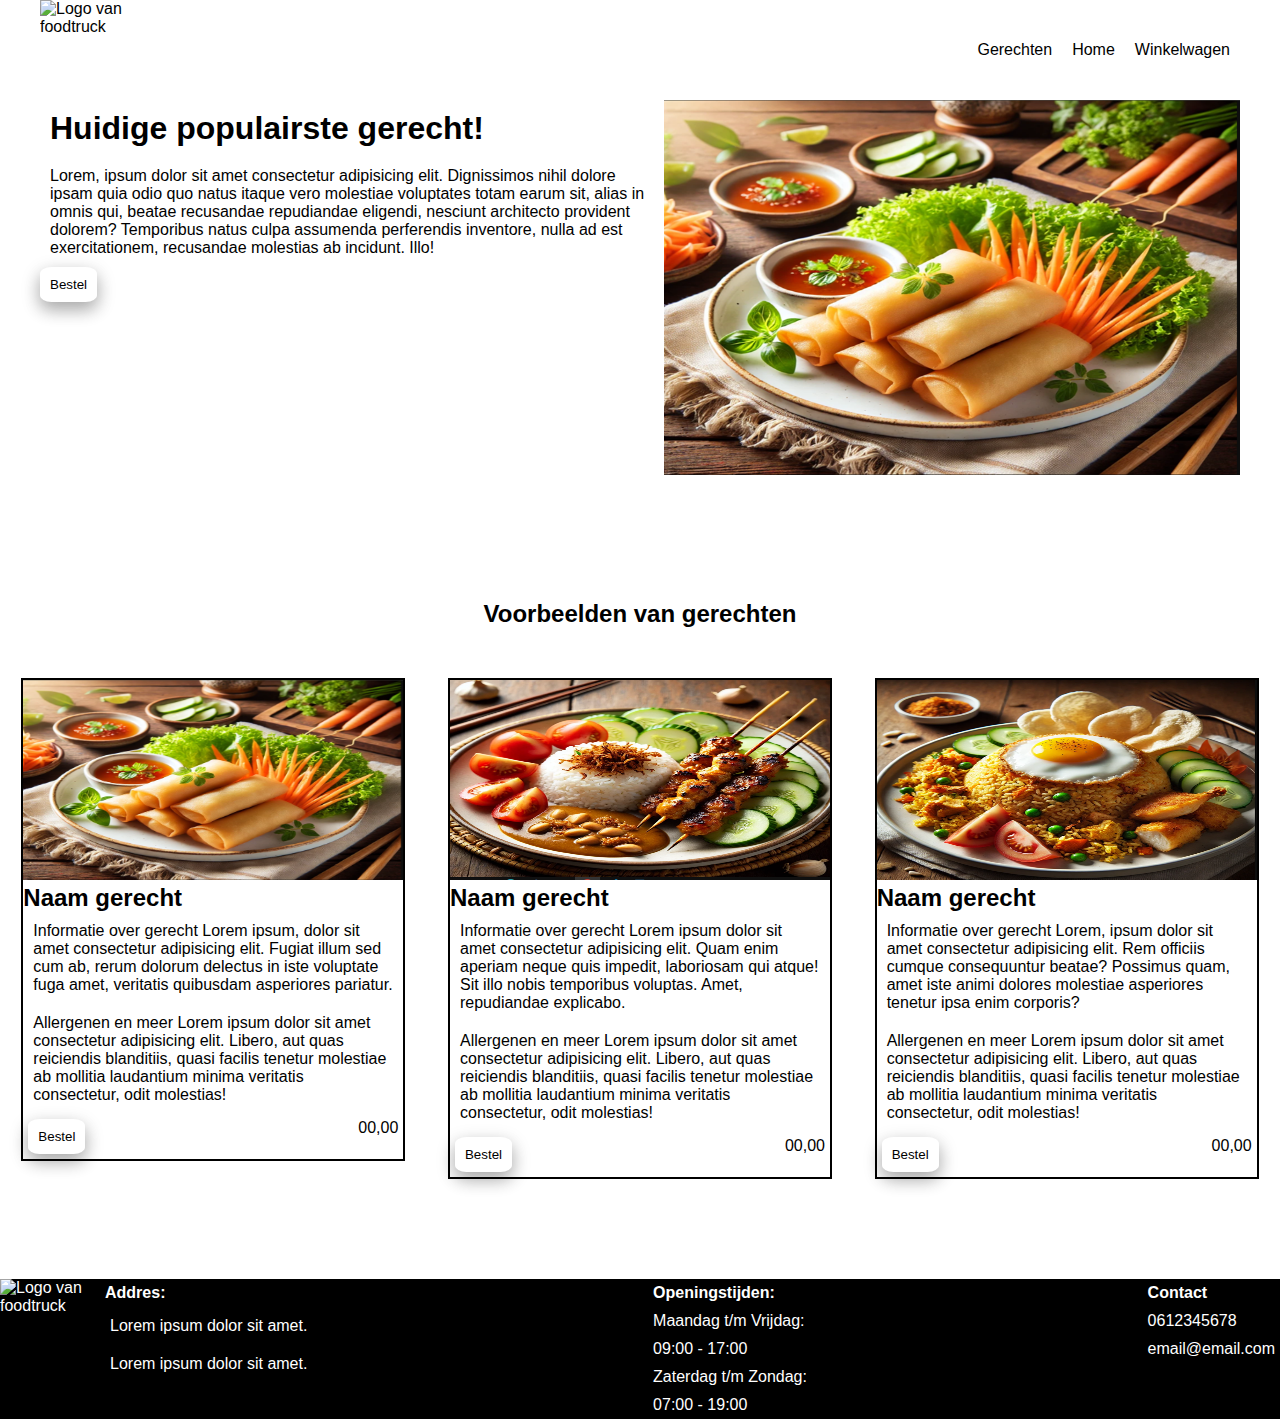
==== commit 41d0cdf0: "winkelwagen en de rest" ====
--- a/index.html
+++ b/index.html
@@ -21,10 +21,10 @@
             <nav>
                 <img src="img/Logo Foodtruck.webp" alt="Logo van foodtruck">
                 <ul>
-                    <li><a href="#">Gerechten</a></li>
-                    <li><a href="#">Contact</a></li>
-                    <li><a href="#">Home</a></li>
-                    <li><a href="#">Winkelwagen</a></li>
+                    <li><a href="Gerechten.html">Gerechten</a></li>
+                    <!-- <li><a href="#">Contact</a></li> -->
+                    <li><a href="index.html">Home</a></li>
+                    <li><a href="winkelwagen.html">Winkelwagen</a></li>
                 </ul>
             </nav>
         </div>
--- a/Style.css
+++ b/Style.css
@@ -8,14 +8,9 @@
 }
 .container{
     max-width: 1200px;
-    /* width: 1200px; */
     margin: 0 auto;
 }
 nav{
-    /* display: flex;
-    justify-content: space-between;
-    width: 100%;
-    height: 100px; */
     width: 100%;
     display: flex;
     justify-content: space-between;
@@ -33,20 +28,18 @@
 }
 li a{
     text-decoration: none;
-    color: #F9F6EE;
-    text-shadow: 1px 1px black;
+    /* color: #F9F6EE;
+    text-shadow: 1px 1px black; */
 }
 li a:hover{
-    color: red;
+    color: orange;
 }
 header{
     width: 100%;
     height: 550px;
-    background-image: url(img/fotoVanFoodtruckBackgroundHeader.webp);
+    /* background-image: url(img/fotoVanFoodtruckBackgroundHeader.webp); */
     background-size: cover;
     background-position:bottom; 
-    /* height: 350px;
-    display: flex;  */
 }
 main{
     width: 100%;
@@ -61,6 +54,8 @@
     height: 100%;
     display: flex;
     justify-content: space-between;
+    background-color: black;
+    color: white;
     li{
         padding: 5px;
         list-style: none;
@@ -70,8 +65,8 @@
     }
 }
 .info{
-    color: #F9F6EE;
-    text-shadow: 1px 1px black;
+    /* color: #F9F6EE;
+    text-shadow: 1px 1px black; */
 }
 .flex-container{
     display: flex;
@@ -86,7 +81,6 @@
 .logoFoto{
     width: 100px;
     height: 100px;
-    /* border: 5px solid black; */
 }
 .hyperlinks{
     width: 40%;
@@ -148,6 +142,25 @@
     text-decoration: none;
     cursor: pointer;
 }
-@media screen and (min-width: 768px) and (max-width: 1024px){
-
+@media screen and (max-width: 768px){
+    .meestPopulair{
+        display: flex;
+        flex-direction: column;
+        flex-wrap: wrap;
+    }
+    .info{
+        width: 100%;
+    }
+    main{
+        display: flex;
+        flex-direction: column;
+        .cards{
+            width: 90%;
+            margin: 10px auto;
+        }
+    }
+    footer{
+        display: flex;
+        flex-direction: column;
+    }
 }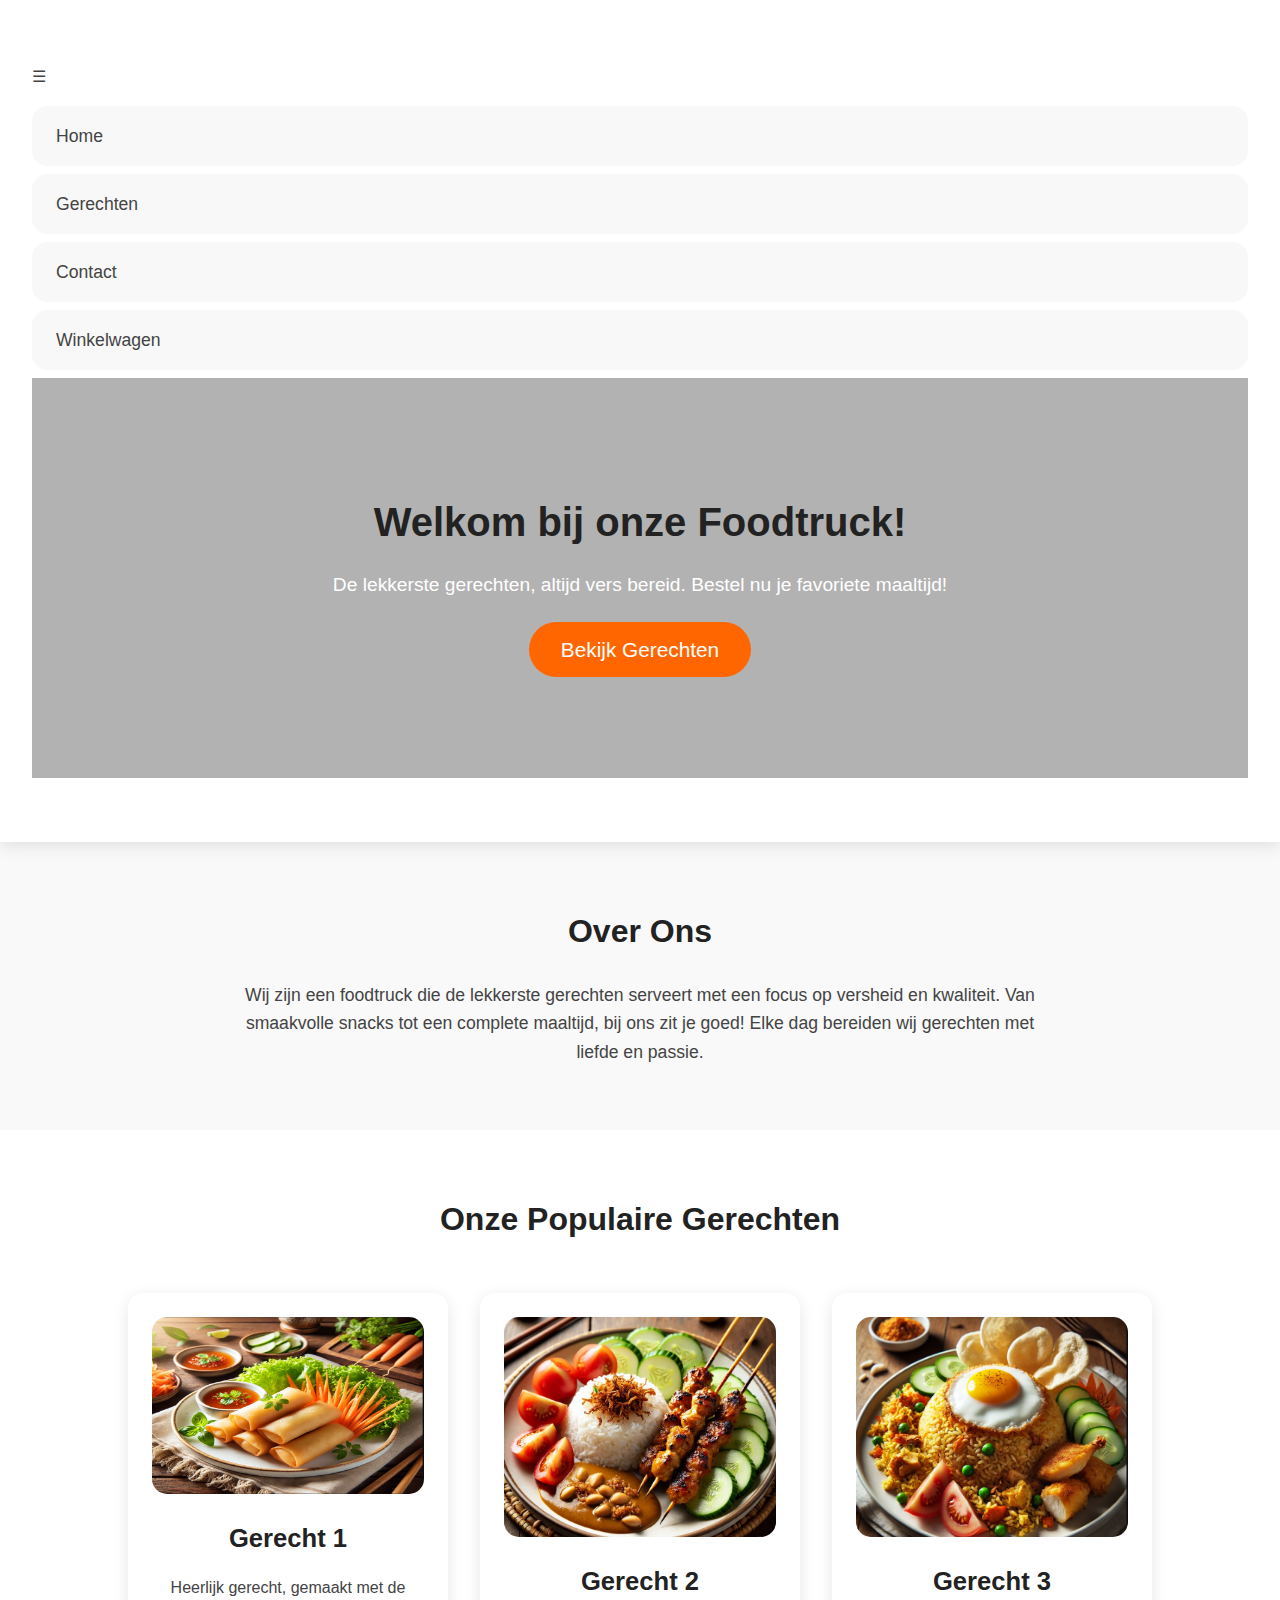
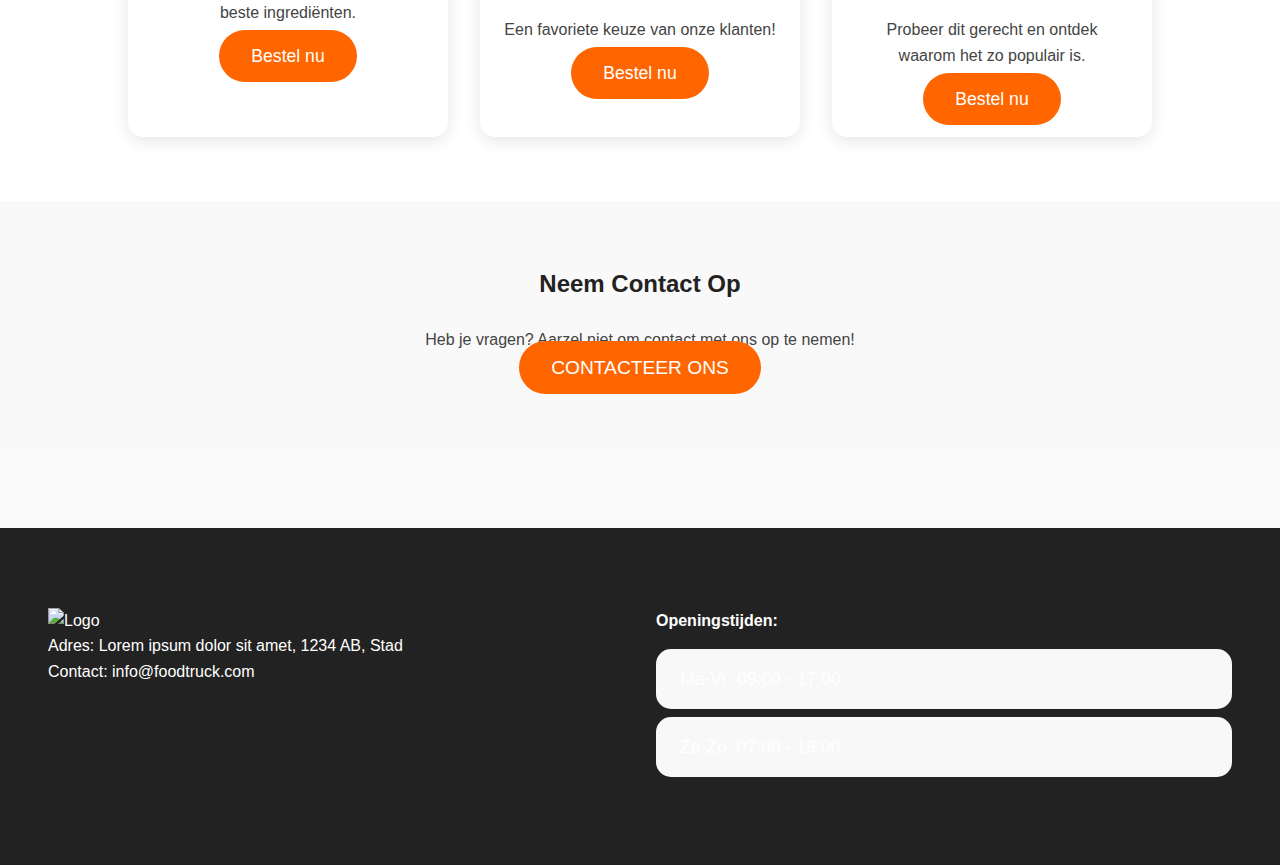
==== commit 89598712: "hallop" ====
--- a/index.html
+++ b/index.html
@@ -4,144 +4,104 @@
 <head>
     <meta charset="UTF-8">
     <meta name="viewport" content="width=device-width, initial-scale=1.0">
-    <meta name="description" content="">
-    <title>Foodtruck</title>
+    <meta name="description" content="Foodtruck website - Home">
+    <title>Home - Foodtruck</title>
     <link rel="stylesheet" href="Style.css">
-    <script src="jquery-3.7.1.min.js"></script>
-    <script>
-        $(document).ready(function () {
-            $('')
-        })
-    </script>
 </head>
 
 <body>
     <header>
         <div class="container">
             <nav>
-                <img src="img/Logo Foodtruck.webp" alt="Logo van foodtruck">
-                <ul>
+                <div class="hamburger">&#9776;</div>
+                <ul class="menu">
+                    <li><a href="index.html">Home</a></li>
                     <li><a href="Gerechten.html">Gerechten</a></li>
-                    <!-- <li><a href="#">Contact</a></li> -->
-                    <li><a href="index.html">Home</a></li>
-                    <li><a href="winkelwagen.html">Winkelwagen</a></li>
+                    <li><a href="Contact.html">Contact</a></li>
+                    <li><a href="Winkelwagen.html">Winkelwagen</a></li>
                 </ul>
             </nav>
         </div>
-
-        <div class="container">
-            <div class="meestPopulair">
-                <div class="info">
-                    <h1>Huidige populairste gerecht!</h1>
-                    <p>Lorem, ipsum dolor sit amet consectetur adipisicing elit. Dignissimos nihil dolore ipsam quia
-                        odio quo natus itaque vero molestiae voluptates totam earum sit, alias in omnis qui, beatae
-                        recusandae repudiandae eligendi, nesciunt architecto provident dolorem? Temporibus natus culpa
-                        assumenda perferendis inventore, nulla ad est exercitationem, recusandae molestias ab incidunt.
-                        Illo!</p>
-                    <button><a href="Gerechten.html">Bestel</a></button>
-                </div>
-                <img src="img/Gerecht 1.png" alt="Foto meest populair">
+        <div class="hero">
+            <div class="hero-text">
+                <h1>Welkom bij onze Foodtruck!</h1>
+                <p>De lekkerste gerechten, altijd vers bereid. Bestel nu je favoriete maaltijd!</p>
+                <a href="Gerechten.html" class="bestel-btn">Bekijk Gerechten</a>
             </div>
         </div>
     </header>
- 
-    <div class="titelVoorGerechten">
-        <h2>Voorbeelden van gerechten</h2>
-    </div>
+
     <main>
-        <div class="cards">
-            <div class="cardFoto">
-                <img src="img/Gerecht 1.png" alt="Hier komen fotos van een paar gerechten">
+        <section class="over-ons">
+            <div class="container">
+                <h2>Over Ons</h2>
+                <p>Wij zijn een foodtruck die de lekkerste gerechten serveert met een focus op versheid en kwaliteit. Van
+                    smaakvolle snacks tot een complete maaltijd, bij ons zit je goed! Elke dag bereiden wij gerechten
+                    met liefde en passie.</p>
             </div>
-            <div class="naamGerecht">
-                <h2>Naam gerecht</h2>
+        </section>
+
+        <section class="populaire-gerechten">
+            <div class="container">
+                <h2>Onze Populaire Gerechten</h2>
+                <div class="gerechten-overzicht">
+                    <div class="card">
+                        <img src="img/Gerecht 1.png" alt="Populair gerecht 1">
+                        <h3>Gerecht 1</h3>
+                        <p>Heerlijk gerecht, gemaakt met de beste ingrediënten.</p>
+                        <a href="Gerechten.html" class="bestel-btn">Bestel nu</a>
+                    </div>
+                    <div class="card">
+                        <img src="img/Gerecht2.png" alt="Populair gerecht 2">
+                        <h3>Gerecht 2</h3>
+                        <p>Een favoriete keuze van onze klanten!</p>
+                        <a href="Gerechten.html" class="bestel-btn">Bestel nu</a>
+                    </div>
+                    <div class="card">
+                        <img src="img/Gerecht 3.png" alt="Populair gerecht 3">
+                        <h3>Gerecht 3</h3>
+                        <p>Probeer dit gerecht en ontdek waarom het zo populair is.</p>
+                        <a href="Gerechten.html" class="bestel-btn">Bestel nu</a>
+                    </div>
+                </div>
             </div>
-            <div class="infoGerecht">
-                <p>Informatie over gerecht Lorem ipsum, dolor sit amet consectetur adipisicing elit. Fugiat illum sed
-                    cum ab, rerum dolorum delectus in iste voluptate fuga amet, veritatis quibusdam asperiores pariatur.
-                </p>
+        </section>
+
+        <section class="contact-informatie">
+            <div class="container">
+                <h2>Neem Contact Op</h2>
+                <p>Heb je vragen? Aarzel niet om contact met ons op te nemen!</p>
+                <a href="Contact.html" class="bestel-btn">Contacteer Ons</a>
             </div>
-            <div class="allergenenGerecht">
-                <p>Allergenen en meer Lorem ipsum dolor sit amet consectetur adipisicing elit. Libero, aut quas
-                    reiciendis blanditiis, quasi facilis tenetur molestiae ab mollitia laudantium minima veritatis
-                    consectetur, odit molestias!</p>
+        </section>
+    </main>
+
+    <footer>
+        <div class="footer-container">
+            <div class="footer-info">
+                <img src="img/Logo Foodtruck.webp" alt="Logo" class="footer-logo">
+                <p>Adres: Lorem ipsum dolor sit amet, 1234 AB, Stad</p>
+                <p>Contact: info@foodtruck.com</p>
             </div>
-            <div class="divMetButtonEnLabel">
-                <button><a href="Gerechten.html">Bestel</a></button>
-                <label for="prijs">00,00</label>
+            <div class="footer-hours">
+                <h4>Openingstijden:</h4>
+                <ul>
+                    <li>Ma-Vr: 09:00 - 17:00</li>
+                    <li>Za-Zo: 07:00 - 19:00</li>
+                </ul>
             </div>
         </div>
-        <div class="cards">
-            <div class="cardFoto">
-                <img src="img/Gerecht2.png" alt="Hier komen fotos van een paar gerechten">
-            </div>
-            <div class="naamGerecht">
-                <h2>Naam gerecht</h2>
-            </div>
-            <div class="infoGerecht">
-                <p>Informatie over gerecht Lorem ipsum dolor sit amet consectetur adipisicing elit. Quam enim aperiam
-                    neque quis impedit, laboriosam qui atque! Sit illo nobis temporibus voluptas. Amet, repudiandae
-                    explicabo.</p>
-            </div>
-            <div class="allergenenGerecht">
-                <p>Allergenen en meer Lorem ipsum dolor sit amet consectetur adipisicing elit. Libero, aut quas
-                    reiciendis blanditiis, quasi facilis tenetur molestiae ab mollitia laudantium minima veritatis
-                    consectetur, odit molestias!</p>
-            </div>
-            <div class="divMetButtonEnLabel">
-                <button><a href="Gerechten.html">Bestel</a></button>
-                <label for="prijs">00,00</label>
-            </div>
-        </div>
-        <div class="cards">
-            <div class="cardFoto">
-                <img src="img/Gerecht 3.png" alt="Hier komen fotos van een paar gerechten">
-            </div>
-            <div class="naamGerecht">
-                <h2>Naam gerecht</h2>
-            </div>
-            <div class="infoGerecht">
-                <p>Informatie over gerecht Lorem, ipsum dolor sit amet consectetur adipisicing elit. Rem officiis cumque
-                    consequuntur beatae? Possimus quam, amet iste animi dolores molestiae asperiores tenetur ipsa enim
-                    corporis?</p>
-            </div>
-            <div class="allergenenGerecht">
-                <p>Allergenen en meer Lorem ipsum dolor sit amet consectetur adipisicing elit. Libero, aut quas
-                    reiciendis blanditiis, quasi facilis tenetur molestiae ab mollitia laudantium minima veritatis
-                    consectetur, odit molestias!</p>
-            </div>
-            <div class="divMetButtonEnLabel">
-                <button><a href="Gerechten.html">Bestel</a></button>
-                <label for="prijs">00,00</label>
-            </div>
-        </div>
-    </main>
-    <footer>
-        <div class="linksFooter">
-            <img src="img/Logo Foodtruck.webp" alt="Logo van foodtruck" class="logoFoto">
-            <div>
-                <h4>Addres: </h4>
-                <p>Lorem ipsum dolor sit amet.</p>
-                <p>Lorem ipsum dolor sit amet.</p>
-            </div>
-        </div>
-        <div class="rechtsFooter">
-            <h4>Openingstijden:</h4>
-            <ul>
-                <li>Maandag t/m Vrijdag: </li>
-                <li>09:00 - 17:00</li>
-                <li>Zaterdag t/m Zondag: </li>
-                <li>07:00 - 19:00</li>
-            </ul>
-        </div>
-        <div class="rechtsFooter">
-            <h4>Contact</h4>
-            <ul>
-                <li>0612345678</li>
-                <li>email@email.com</li>
-            </ul>
-        </div>
     </footer>
+
+    <script>
+        // Hamburger menu toggle
+        const hamburger = document.querySelector('.hamburger');
+        const menu = document.querySelector('.menu');
+
+        hamburger.addEventListener('click', () => {
+            menu.classList.toggle('active');
+        });
+    </script>
 </body>
 
-</html>+</html>
--- a/Style.css
+++ b/Style.css
@@ -1,166 +1,309 @@
-*{
+/* Algemeen */
+* {
     margin: 0;
     padding: 0;
     box-sizing: border-box;
 }
-body{
-    font-family: Arial, Verdana, Geneva, Tahoma, sans-serif
-}
-.container{
-    max-width: 1200px;
+
+body {
+    font-family: 'Roboto', sans-serif; /* Gebruik een moderner lettertype */
+    background-color: #fafafa; /* Lichtere achtergrondkleur */
+    color: #444; /* Donkerder grijs voor beter contrast */
+    line-height: 1.6;
+}
+
+a {
+    text-decoration: none;
+    color: inherit;
+}
+
+h1, h2, h3 {
+    color: #222;
+    font-weight: 700;
+}
+
+/* Knoppen */
+button, .bestel-btn {
+    background-color: #ff6600; /* Dieper oranje voor een meer opvallende knop */
+    color: white;
+    padding: 1rem 2rem;
+    border-radius: 30px; /* Ronder voor een zachtere uitstraling */
+    font-size: 1.1rem; /* Iets groter voor meer impact */
+    text-align: center;
+    cursor: pointer;
+    transition: background-color 0.3s ease, transform 0.2s ease;
+}
+
+button:hover, .bestel-btn:hover {
+    background-color: #e65c00; /* Donkerder oranje op hover */
+    transform: translateY(-5px); /* Een subtiele verschuiving voor interactie */
+}
+
+/* Header */
+header {
+    background-color: #fff;
+    padding: 4rem 2rem; /* Meer ruimte voor een frissere uitstraling */
+    box-shadow: 0 4px 16px rgba(0, 0, 0, 0.1);
+    position: relative;
+    z-index: 10;
+}
+
+.hero {
+    display: flex;
+    justify-content: center;
+    align-items: center;
+    text-align: center;
+    background: url('img/foodtruck-hero.jpg') no-repeat center center/cover;
+    height: 400px; /* Groter voor meer impact */
+    color: white;
+    position: relative;
+}
+
+.hero::before {
+    content: '';
+    position: absolute;
+    top: 0;
+    left: 0;
+    width: 100%;
+    height: 100%;
+    background: rgba(0, 0, 0, 0.3); /* Donkere overlay voor beter leesbare tekst */
+}
+
+.hero-text {
+    z-index: 1;
+    max-width: 800px;
+}
+
+.hero-text h1 {
+    font-size: 2.5rem; /* Groter voor betere zichtbaarheid */
+    margin-bottom: 1rem;
+}
+
+.hero-text p {
+    font-size: 1.2rem;
+    margin-bottom: 2rem;
+}
+
+.hero-text .bestel-btn {
+    font-size: 1.3rem; /* Groter voor een betere call-to-action */
+}
+
+/* Sectie Over Ons */
+.over-ons {
+    padding: 4rem 2rem;
+    background-color: #f9f9f9;
+    text-align: center;
+    box-shadow: 0 4px 16px rgba(0, 0, 0, 0.1);
+}
+
+.over-ons h2 {
+    margin-bottom: 1.5rem;
+    font-size: 2rem;
+}
+
+.over-ons p {
+    max-width: 800px;
     margin: 0 auto;
-}
-nav{
+    font-size: 1.1rem;
+}
+
+/* Sectie Populaire Gerechten */
+.populaire-gerechten {
+    padding: 4rem 2rem;
+    background-color: #fff;
+    text-align: center;
+}
+
+.populaire-gerechten h2 {
+    margin-bottom: 2rem;
+    font-size: 2rem;
+}
+
+.gerechten-overzicht {
+    display: flex;
+    justify-content: center;
+    gap: 2rem;
+    flex-wrap: wrap;
+    padding-top: 1rem;
+}
+
+.card {
+    background-color: #fff;
+    border-radius: 15px;
+    padding: 1.5rem;
     width: 100%;
+    max-width: 320px; /* Groter voor een elegantere uitstraling */
+    box-shadow: 0 4px 16px rgba(0, 0, 0, 0.1);
+    text-align: center;
+    transition: transform 0.3s ease, box-shadow 0.3s ease;
+}
+
+.card:hover {
+    transform: translateY(-10px); /* Beweging op hover */
+    box-shadow: 0 10px 30px rgba(0, 0, 0, 0.2); /* Betere schaduw voor diepte */
+}
+
+.card img {
+    width: 100%;
+    height: auto;
+    border-radius: 15px;
+    max-height: 220px;
+    object-fit: cover;
+    transition: transform 0.3s ease;
+}
+
+.card:hover img {
+    transform: scale(1.05); /* Afbeelding inzoomen op hover */
+}
+
+.card h3 {
+    margin-top: 1rem;
+    font-size: 1.6rem;
+    font-weight: 600;
+}
+
+.card p {
+    margin: 1rem 0;
+}
+
+.card .bestel-btn {
+    margin-top: 1rem;
+    background-color: #ff6600; /* Zelfde als in de header voor consistentie */
+}
+
+/* Verbeterde Lijststijl */
+ul {
+    list-style-type: none;
+    padding-left: 0;
+    margin-top: 1rem;
+}
+
+ul li {
+    background-color: #f8f8f8;
+    margin: 0.5rem 0;
+    padding: 1rem 1.5rem;
+    border-radius: 15px;
+    font-size: 1.1rem;
     display: flex;
     justify-content: space-between;
-}
-nav img{
-    width: 100px;
-    height: 100px;
-}
-nav ul{
+    transition: background-color 0.3s ease, transform 0.2s ease;
+}
+
+ul li span {
+    color: #888;
+}
+
+ul li:hover {
+    background-color: #ff6600;
+    color: white;
+    transform: translateX(5px); /* Beweging voor een dynamisch effect */
+}
+
+/* Sectie Contact */
+.contact-informatie {
+    padding: 4rem 2rem;
+    text-align: center;
+    background-color: #f9f9f9;
+}
+
+.contact-informatie h2 {
+    margin-bottom: 1.5rem;
+}
+
+.contact-informatie a {
+    font-size: 1.2rem;
+    background-color: #ff6600;
+    color: white;
+    padding: 1rem 2rem;
+    border-radius: 30px;
+    text-transform: uppercase;
+    transition: background-color 0.3s ease;
+}
+
+.contact-informatie a:hover {
+    background-color: #e65c00;
+}
+
+/* Footer */
+footer {
+    background-color: #222;
+    color: #fff;
+    padding: 4rem 2rem;
+    margin-top: 5rem;
+}
+
+.footer-container {
     display: flex;
-    list-style: none;
-}
-nav ul li{
-    margin: auto 10px;
-}
-li a{
-    text-decoration: none;
-    /* color: #F9F6EE;
-    text-shadow: 1px 1px black; */
-}
-li a:hover{
-    color: orange;
-}
-header{
-    width: 100%;
-    height: 550px;
-    /* background-image: url(img/fotoVanFoodtruckBackgroundHeader.webp); */
-    background-size: cover;
-    background-position:bottom; 
-}
-main{
-    width: 100%;
-    height: 100%;
-    display: flex;
-    justify-content: space-around;
-    margin: 0 0 100px 0;
-
-}
-footer{
-    width: 100%;
-    height: 100%;
-    display: flex;
+    flex-wrap: wrap;
     justify-content: space-between;
-    background-color: black;
-    color: white;
-    li{
-        padding: 5px;
-        list-style: none;
-    }
-    h4{
-        padding: 5px;
-    }
-}
-.info{
-    /* color: #F9F6EE;
-    text-shadow: 1px 1px black; */
-}
-.flex-container{
-    display: flex;
-    justify-content: space-between;
-    width: 1200px;
-}
-.meestPopulair img{
-    width: 48%; 
-     
-}
-
-.logoFoto{
-    width: 100px;
-    height: 100px;
-}
-.hyperlinks{
-    width: 40%;
-    height: 100%;
-    margin: 0 10px;
-}
-.hyperlinks ul{
-    height: 100%;
-    list-style: none;
-    display: flex;
-    justify-content: space-between;
-    align-items: center;
-}
-.meestPopulair{
-
-    display: flex;
-    width: 100%;
-}
-.meestPopulair h1, p, button{
-    padding: 10px;
-}
-button{
-    background-color: black;
-    color: white;
-    border-radius: 20%;
-    box-shadow: 0 8px 16px 0 rgba(0,0,0,0.2), 0 6px 20px 0 rgba(0,0,0,0.19);
-}
-.cards{
-    border: solid 2px black;
-    height: 70%;
-    width: 30%;
-    display: flex;
-    flex-direction: column;
-    justify-content: space-between;
-}
-.cardFoto img{
-    height: 200px;
-    width: 100%;
-}
-.titelVoorGerechten{
-    text-align: center;
-    margin: 50px 0;
-}
-.divMetButtonEnLabel{
-    padding: 5px;
-    display: flex;
-    justify-content: space-between;
-}
-button{
-    background-color: white;
-    color: black;
-    border: solid black 0px;
-}
-.linksFooter{
-    display: flex;
-}
-a{
-    color: black;
-    text-decoration: none;
-    cursor: pointer;
-}
-@media screen and (max-width: 768px){
-    .meestPopulair{
-        display: flex;
+}
+
+.footer-info,
+.footer-hours {
+    flex: 1;
+    padding: 1rem;
+}
+
+.footer-logo {
+    max-width: 180px;
+}
+
+.footer-hours ul {
+    list-style-type: none;
+}
+
+.footer-hours ul li {
+    margin-bottom: 0.5rem;
+}
+
+/* --- Mobile First Media Queries --- */
+
+/* Navigatie Menu aanpassen voor mobiel */
+/* Navigatie Menu aanpassen voor mobiel */
+@media (max-width: 768px) {
+    .menu {
+        display: none; /* Verberg het menu standaard */
         flex-direction: column;
-        flex-wrap: wrap;
-    }
-    .info{
         width: 100%;
-    }
-    main{
-        display: flex;
+        padding: 1rem 0;
+        background-color: #fff;
+        position: absolute;
+        top: 60px;
+        left: 0;
+        text-align: center;
+        z-index: 10;
+    }
+
+    .menu li {
+        margin: 1rem 0;
+    }
+
+    nav .menu.active {
+        display: flex; /* Toon het menu als het actief is */
+    }
+
+    nav .hamburger {
+        display: block;
+        cursor: pointer;
+        font-size: 2.5rem;
+        color: #222;
+    }
+
+    .hero-text h1 {
+        font-size: 2rem;
+    }
+
+    .hero-text p {
+        font-size: 1.1rem;
+    }
+
+    .card {
+        width: 100%;
+        margin-bottom: 2rem;
+    }
+
+    .footer-container {
         flex-direction: column;
-        .cards{
-            width: 90%;
-            margin: 10px auto;
-        }
-    }
-    footer{
-        display: flex;
-        flex-direction: column;
-    }
-}+        align-items: center;
+    }
+}
